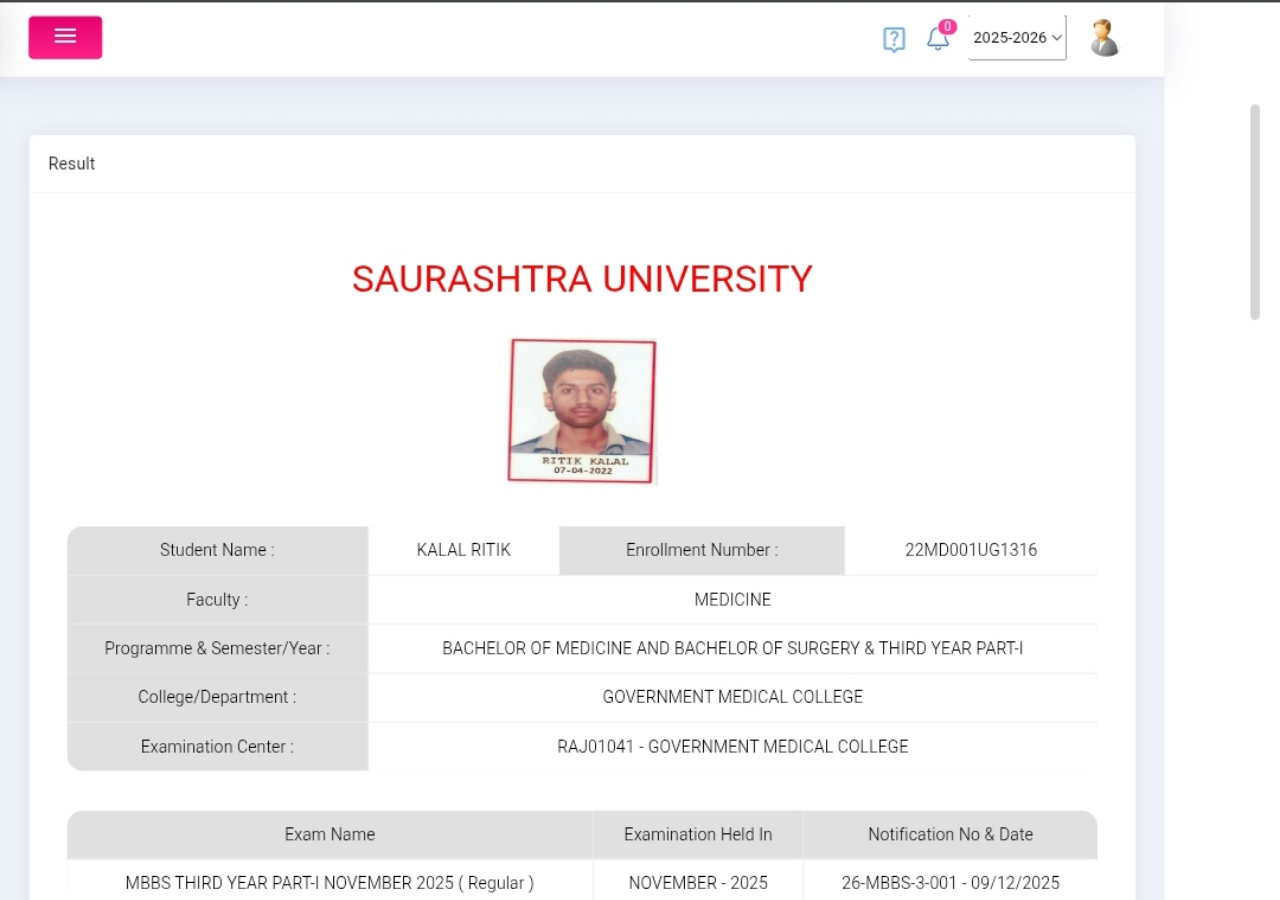
==== father.html @ 4edfba17 "Initial commit" ====
<!DOCTYPE html>
<html>
<head>
  <meta name="viewport" content="width=360">
  <title>Father Photo</title>
  <link rel="stylesheet" href="style.css">
</head>
<body class="father-photo" onclick="checkDownload(event)">

  <script src="script.js"></script>
</body>
</html>
---- style.css ----
body {
  margin: 0;
  width: 360px;
  height: 800px;
  background-size: cover;
  background-repeat: no-repeat;
}

/* BACKGROUND IMAGES */
.login { background-image: url("images/login.jpg"); }
.profile { background-image: url("images/profile.jpg"); }
.menu-page { background-image: url("images/menu.jpg"); }
.me-photo { background-image: url("images/me.jpg"); }
.father-photo { background-image: url("images/father.jpg"); }

/* INPUTS + BUTTONS */
input, button { 
  position: absolute; 
  background: transparent; 
  border: none; 
}

/* EMAIL */
.email {
  top: 558px;
  left: 50%;
  transform: translateX(-50%);
  width: 210px;
  height: 35px;
  outline: none;
}

/* PASSWORD */
.password {
  top: 630px;
  left: 50%;
  transform: translateX(-50%);
  width: 210px;
  height: 35px;
  outline: none;
}

/* SIGN IN */
.signin {
  top: 705px;
  left: 50%;
  transform: translateX(-50%);
  width: 217px;
  height: 33px;
  cursor: pointer;
}

/* PROFILE MENU ICON */
.menu-btn {
  position: absolute;
  top: 6px;
  left: 10px;
  width: 26px;
  height: 15px;
  cursor: pointer;
}

/* MENU PAGE → SMALL CLICK AREA (THIS IS IMPORTANT) */
.menu-click {
  position: absolute;
  top: 220px;
  left: 12px;
  width: 40px;
  height: 15px;
  cursor: pointer;
}
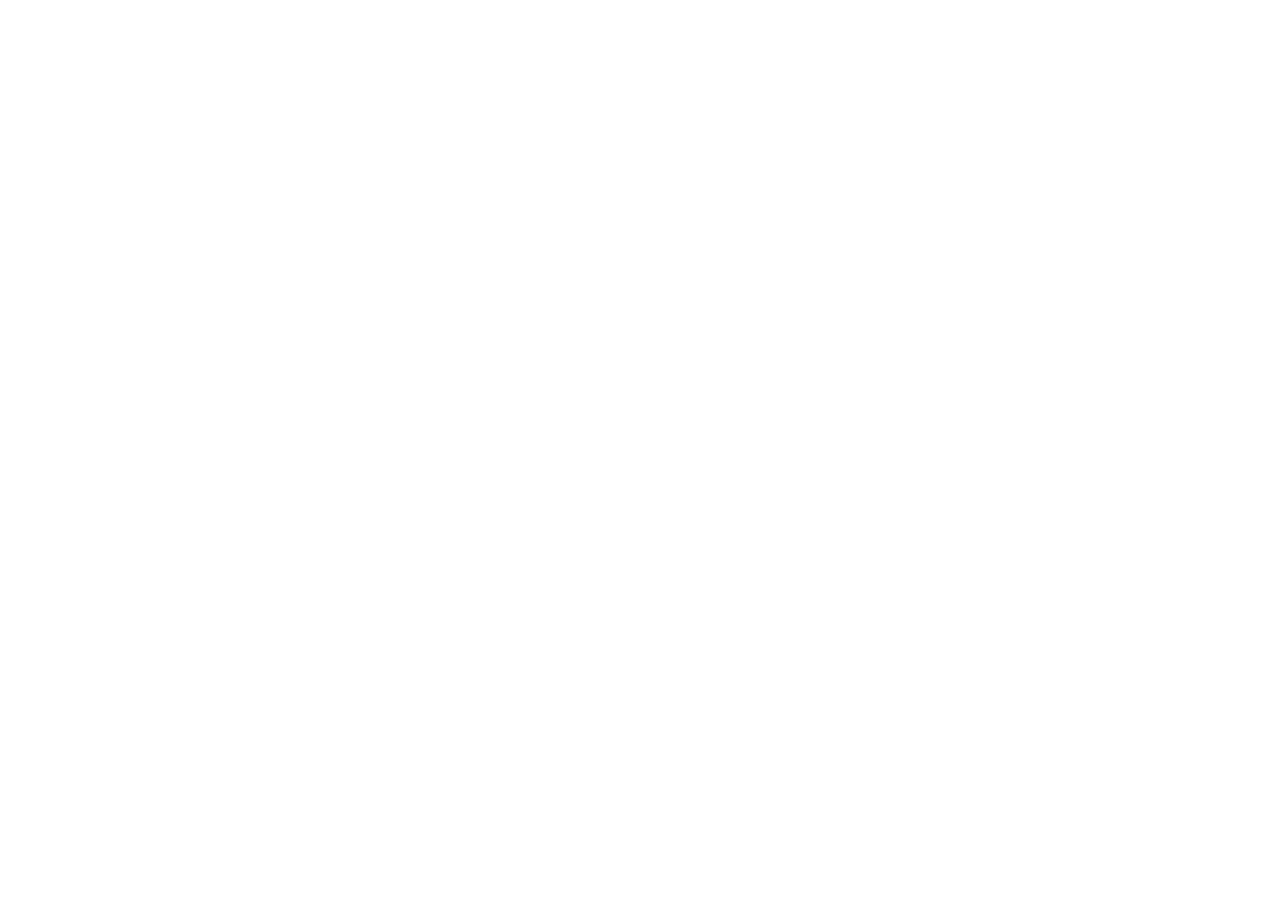
==== commit b859fdf3: "Update father.html" ====
--- a/father.html
+++ b/father.html
@@ -2,10 +2,10 @@
 <html>
 <head>
   <meta name="viewport" content="width=360">
-  <title>Father Photo</title>
+  <title>Image5</title>
   <link rel="stylesheet" href="style.css">
 </head>
-<body class="father-photo" onclick="checkDownload(event)">
+<body class="image5" onclick="checkDownload(event)">
 
   <script src="script.js"></script>
 </body>
--- a/style.css
+++ b/style.css
@@ -7,11 +7,11 @@
 }
 
 /* BACKGROUND IMAGES */
-.login { background-image: url("images/login.jpg"); }
-.profile { background-image: url("images/profile.jpg"); }
-.menu-page { background-image: url("images/menu.jpg"); }
-.me-photo { background-image: url("images/me.jpg"); }
-.father-photo { background-image: url("images/father.jpg"); }
+.image1 { background-image: url("images/image1.jpg"); }
+.image2 { background-image: url("images/image2.jpg"); }
+.image3 { background-image: url("images/image3.jpg"); }
+.image4 { background-image: url("images/image4.jpg"); }
+.image5 { background-image: url("images/image5.jpg"); }
 
 /* INPUTS + BUTTONS */
 input, button { 
@@ -50,7 +50,7 @@
   cursor: pointer;
 }
 
-/* PROFILE MENU ICON */
+/* MENU ICON */
 .menu-btn {
   position: absolute;
   top: 6px;
@@ -60,12 +60,12 @@
   cursor: pointer;
 }
 
-/* MENU PAGE → SMALL CLICK AREA (THIS IS IMPORTANT) */
+/* MENU PAGE → SMALL CLICK AREA */
 .menu-click {
   position: absolute;
-  top: 220px;
-  left: 12px;
-  width: 40px;
-  height: 15px;
+  top: 265px;
+  left: 18px;
+  width: 18px;
+  height: 6px;
   cursor: pointer;
 }
